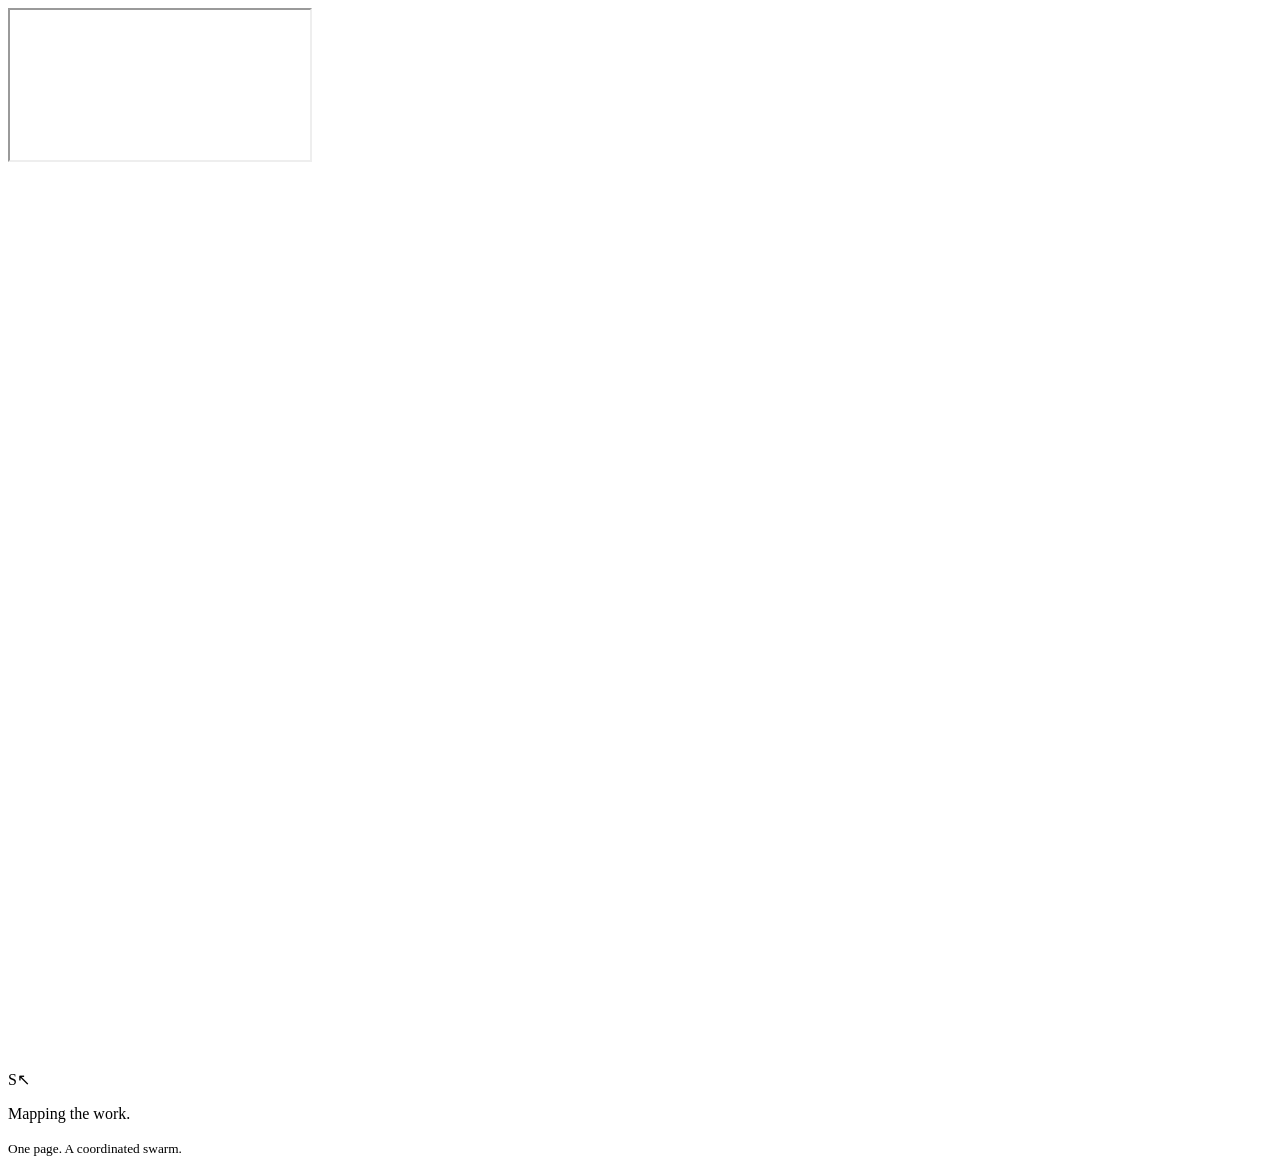
==== web/player.html @ d0b7d609 "feat(player): mount the sandboxed page and agent overlay Assemble the trusted reconstruction player," ====
<!doctype html>
<html lang="en"><head><meta charset="utf-8"><meta name="viewport" content="width=device-width, initial-scale=1"><title>Swarm reconstruction canvas</title>
<link rel="stylesheet" href="player.css">
<script src="camera.js" defer></script><script src="crew.js" defer></script><script src="choreography.js" defer></script><script src="director.js" defer></script><script src="swarm-engine.js" defer></script>
</head><body><main aria-label="Reconstruction canvas"><iframe id="site" title="Local reconstructed website" sandbox="allow-same-origin"></iframe><canvas id="overlay" aria-hidden="true"></canvas><div id="intro" role="status"><div class="mark">S<span>↖</span></div><p>Mapping the work.</p><small>One page. A coordinated swarm.</small></div><div id="completion" hidden><strong>Reconstruction complete</strong><span id="completion-detail"></span><button id="explore">Explore clone</button><button id="compare">Compare original</button><button id="replay">Replay swarm</button></div><div id="error" role="alert" hidden></div></main></body></html>
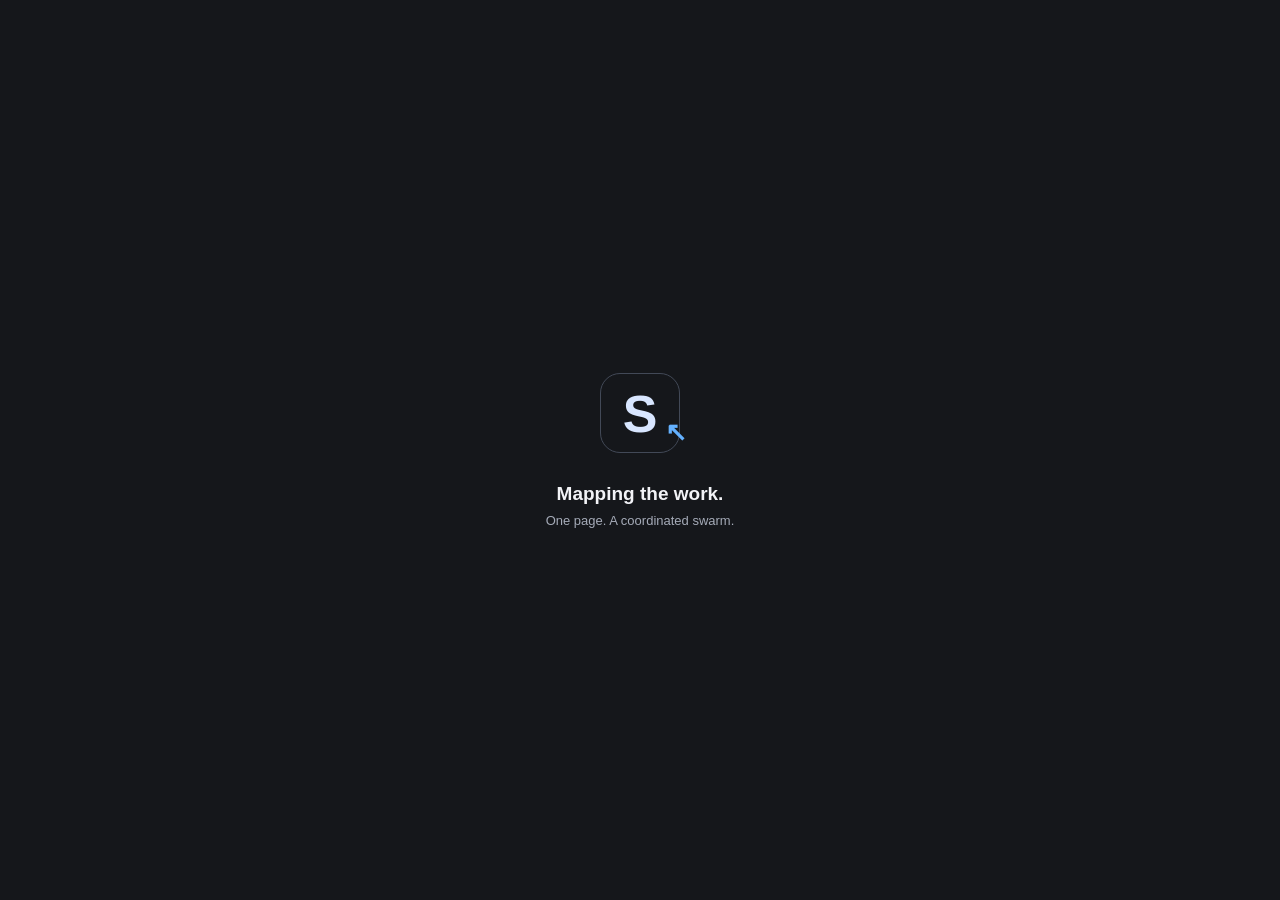
==== commit f4df2c34: "feat: implement video asset reconstruction and swarm media playback Capture safe HTML5 video candida" ====
--- a/web/player.html
+++ b/web/player.html
@@ -1,5 +1,5 @@
 <!doctype html>
 <html lang="en"><head><meta charset="utf-8"><meta name="viewport" content="width=device-width, initial-scale=1"><title>Swarm reconstruction canvas</title>
 <link rel="stylesheet" href="player.css">
-<script src="camera.js" defer></script><script src="crew.js" defer></script><script src="choreography.js" defer></script><script src="director.js" defer></script><script src="swarm-engine.js" defer></script>
+<script src="media.js" defer></script><script src="camera.js" defer></script><script src="crew.js" defer></script><script src="choreography.js" defer></script><script src="director.js" defer></script><script src="swarm-engine.js" defer></script>
 </head><body><main aria-label="Reconstruction canvas"><iframe id="site" title="Local reconstructed website" sandbox="allow-same-origin"></iframe><canvas id="overlay" aria-hidden="true"></canvas><div id="intro" role="status"><div class="mark">S<span>↖</span></div><p>Mapping the work.</p><small>One page. A coordinated swarm.</small></div><div id="completion" hidden><strong>Reconstruction complete</strong><span id="completion-detail"></span><button id="explore">Explore clone</button><button id="compare">Compare original</button><button id="replay">Replay swarm</button></div><div id="error" role="alert" hidden></div></main></body></html>
--- a/web/player.css
+++ b/web/player.css
@@ -0,0 +1,3 @@
+*{box-sizing:border-box}html,body,main{margin:0;width:100%;height:100%;overflow:hidden;background:#15171b;font-family:'Segoe UI',sans-serif}#site{width:100%;height:100%;border:0;background:white}#overlay{position:fixed;inset:0;width:100%;height:100%;pointer-events:none;z-index:2}#intro{position:fixed;inset:0;display:flex;align-items:center;justify-content:center;flex-direction:column;background:#15171b;color:#f2f3f7;z-index:1;pointer-events:none}#intro p{font-size:19px;margin:30px 0 8px;font-weight:600}#intro small{color:#a5abb8;font-size:13px}.mark{position:relative;font-size:52px;font-weight:700;line-height:80px;text-align:center;width:80px;height:80px;border:1px solid #424957;border-radius:20px;color:#d8e6ff}.mark span{position:absolute;font-size:26px;right:-8px;bottom:-20px;color:#64b1ff}#completion{position:fixed;bottom:24px;left:50%;transform:translateX(-50%);z-index:3;background:#20242d;color:#f4f6fa;border:1px solid #4b5565;border-radius:10px;padding:16px;box-shadow:0 8px 28px #0005;display:flex;gap:12px;align-items:center;white-space:nowrap}#completion[hidden],#error[hidden]{display:none}#completion-detail{font-size:12px;color:#bac2d1}button{cursor:pointer;background:#344359;color:#f4f6fa;border:1px solid #65758c;border-radius:5px;padding:8px 12px;font:600 12px 'Segoe UI',sans-serif}button:hover{background:#415774}button:focus-visible{outline:2px solid #72b7ff;outline-offset:3px}#error{position:fixed;inset:30%;background:#39252a;border:1px solid #e69090;color:white;padding:30px;z-index:4}
+/* Completion actions live in the native bottom dock; keep the page unobstructed. */
+#completion{display:none}
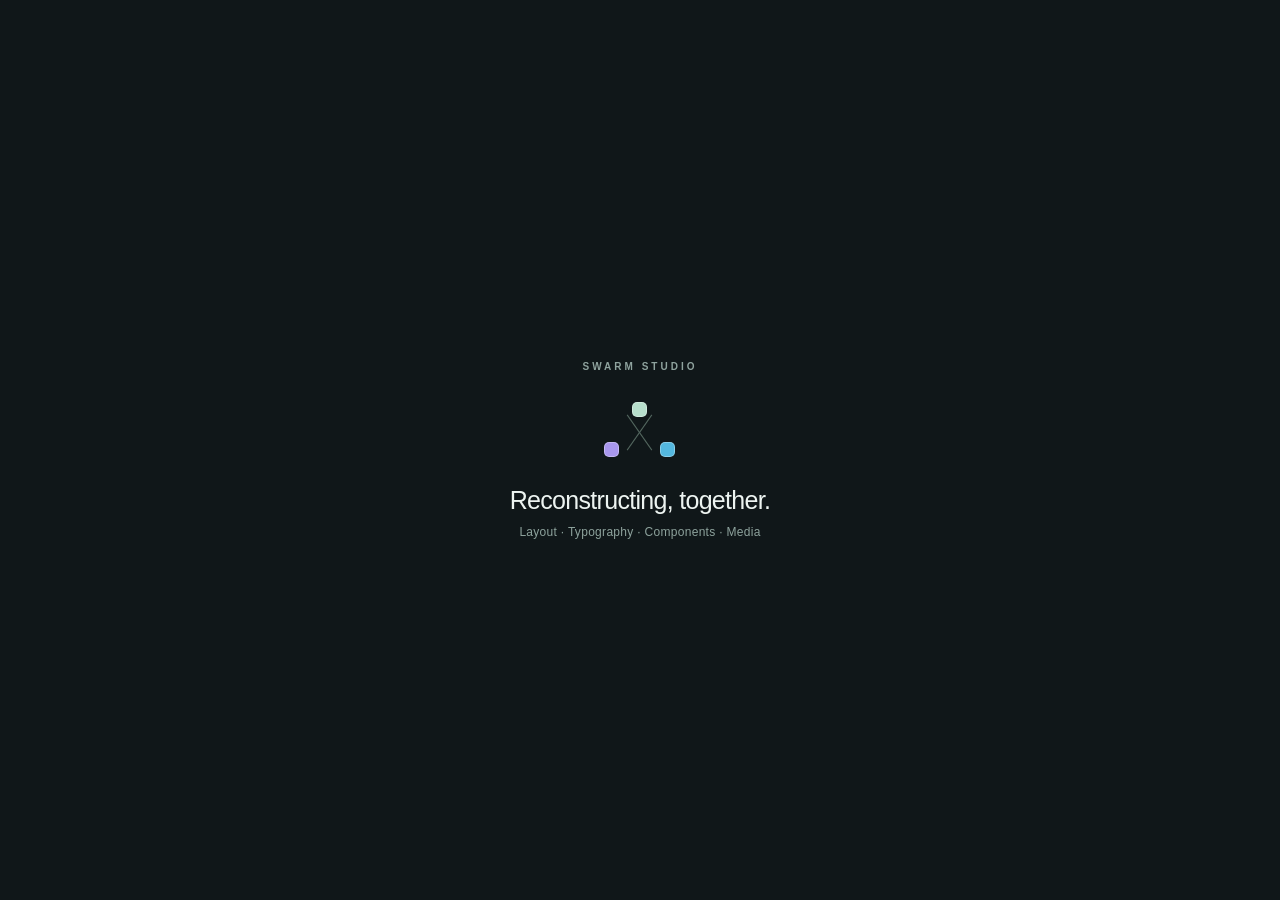
==== commit 7dac2d97: "feat: ship prompt-driven website creation and a key-free Windows release Add the Rebuild/Create laun" ====
--- a/web/player.html
+++ b/web/player.html
@@ -2,4 +2,4 @@
 <html lang="en"><head><meta charset="utf-8"><meta name="viewport" content="width=device-width, initial-scale=1"><title>Swarm reconstruction canvas</title>
 <link rel="stylesheet" href="player.css">
 <script src="media.js" defer></script><script src="camera.js" defer></script><script src="crew.js" defer></script><script src="choreography.js" defer></script><script src="director.js" defer></script><script src="swarm-engine.js" defer></script>
-</head><body><main aria-label="Reconstruction canvas"><iframe id="site" title="Local reconstructed website" sandbox="allow-same-origin"></iframe><canvas id="overlay" aria-hidden="true"></canvas><div id="intro" role="status"><div class="mark">S<span>↖</span></div><p>Mapping the work.</p><small>One page. A coordinated swarm.</small></div><div id="completion" hidden><strong>Reconstruction complete</strong><span id="completion-detail"></span><button id="explore">Explore clone</button><button id="compare">Compare original</button><button id="replay">Replay swarm</button></div><div id="error" role="alert" hidden></div></main></body></html>
+</head><body><main aria-label="Reconstruction canvas"><iframe id="site" title="Local reconstructed website" sandbox="allow-same-origin"></iframe><canvas id="overlay" aria-hidden="true"></canvas><div id="intro" role="status"><div class="eyebrow">SWARM STUDIO</div><div class="mark"><span></span><span></span><span></span></div><p>Reconstructing, together.</p><small>Layout · Typography · Components · Media</small></div><div id="completion" hidden><strong>Reconstruction complete</strong><span id="completion-detail"></span><button id="explore">Explore clone</button><button id="compare">Compare original</button><button id="replay">Replay swarm</button></div><div id="error" role="alert" hidden></div></main></body></html>
--- a/web/player.css
+++ b/web/player.css
@@ -1,3 +1,3 @@
-*{box-sizing:border-box}html,body,main{margin:0;width:100%;height:100%;overflow:hidden;background:#15171b;font-family:'Segoe UI',sans-serif}#site{width:100%;height:100%;border:0;background:white}#overlay{position:fixed;inset:0;width:100%;height:100%;pointer-events:none;z-index:2}#intro{position:fixed;inset:0;display:flex;align-items:center;justify-content:center;flex-direction:column;background:#15171b;color:#f2f3f7;z-index:1;pointer-events:none}#intro p{font-size:19px;margin:30px 0 8px;font-weight:600}#intro small{color:#a5abb8;font-size:13px}.mark{position:relative;font-size:52px;font-weight:700;line-height:80px;text-align:center;width:80px;height:80px;border:1px solid #424957;border-radius:20px;color:#d8e6ff}.mark span{position:absolute;font-size:26px;right:-8px;bottom:-20px;color:#64b1ff}#completion{position:fixed;bottom:24px;left:50%;transform:translateX(-50%);z-index:3;background:#20242d;color:#f4f6fa;border:1px solid #4b5565;border-radius:10px;padding:16px;box-shadow:0 8px 28px #0005;display:flex;gap:12px;align-items:center;white-space:nowrap}#completion[hidden],#error[hidden]{display:none}#completion-detail{font-size:12px;color:#bac2d1}button{cursor:pointer;background:#344359;color:#f4f6fa;border:1px solid #65758c;border-radius:5px;padding:8px 12px;font:600 12px 'Segoe UI',sans-serif}button:hover{background:#415774}button:focus-visible{outline:2px solid #72b7ff;outline-offset:3px}#error{position:fixed;inset:30%;background:#39252a;border:1px solid #e69090;color:white;padding:30px;z-index:4}
+*{box-sizing:border-box}html,body,main{margin:0;width:100%;height:100%;overflow:hidden;background:#15171b;font-family:'Segoe UI',sans-serif}#site{width:100%;height:100%;border:0;background:white}#overlay{position:fixed;inset:0;width:100%;height:100%;pointer-events:none;z-index:2}#intro{position:fixed;inset:0;display:flex;align-items:center;justify-content:center;flex-direction:column;background:#101719;color:#edf4f1;z-index:1;pointer-events:none}#intro .eyebrow{font-size:10px;font-weight:600;letter-spacing:3px;color:#8fa39e;margin-bottom:30px}#intro p{font-size:25px;letter-spacing:-.7px;margin:26px 0 10px;font-weight:500}#intro small{color:#8da29c;font-size:12px;letter-spacing:.3px}.mark{position:relative;width:72px;height:58px}.mark:before,.mark:after{content:"";position:absolute;background:#53675f;height:1px;width:43px;top:30px;left:14px;transform:rotate(55deg)}.mark:after{transform:rotate(-55deg)}.mark span{position:absolute;width:15px;height:15px;border-radius:5px;border:1px solid #ffffff50;background:#b7dfcc;left:28px;top:0}.mark span:nth-child(2){top:40px;left:0;background:#a897ed}.mark span:nth-child(3){top:40px;left:56px;background:#54b8df}#completion{position:fixed;bottom:24px;left:50%;transform:translateX(-50%);z-index:3;background:#20242d;color:#f4f6fa;border:1px solid #4b5565;border-radius:10px;padding:16px;box-shadow:0 8px 28px #0005;display:flex;gap:12px;align-items:center;white-space:nowrap}#completion[hidden],#error[hidden]{display:none}#completion-detail{font-size:12px;color:#bac2d1}button{cursor:pointer;background:#344359;color:#f4f6fa;border:1px solid #65758c;border-radius:5px;padding:8px 12px;font:600 12px 'Segoe UI',sans-serif}button:hover{background:#415774}button:focus-visible{outline:2px solid #72b7ff;outline-offset:3px}#error{position:fixed;inset:30%;background:#39252a;border:1px solid #e69090;color:white;padding:30px;z-index:4}
 /* Completion actions live in the native bottom dock; keep the page unobstructed. */
 #completion{display:none}
